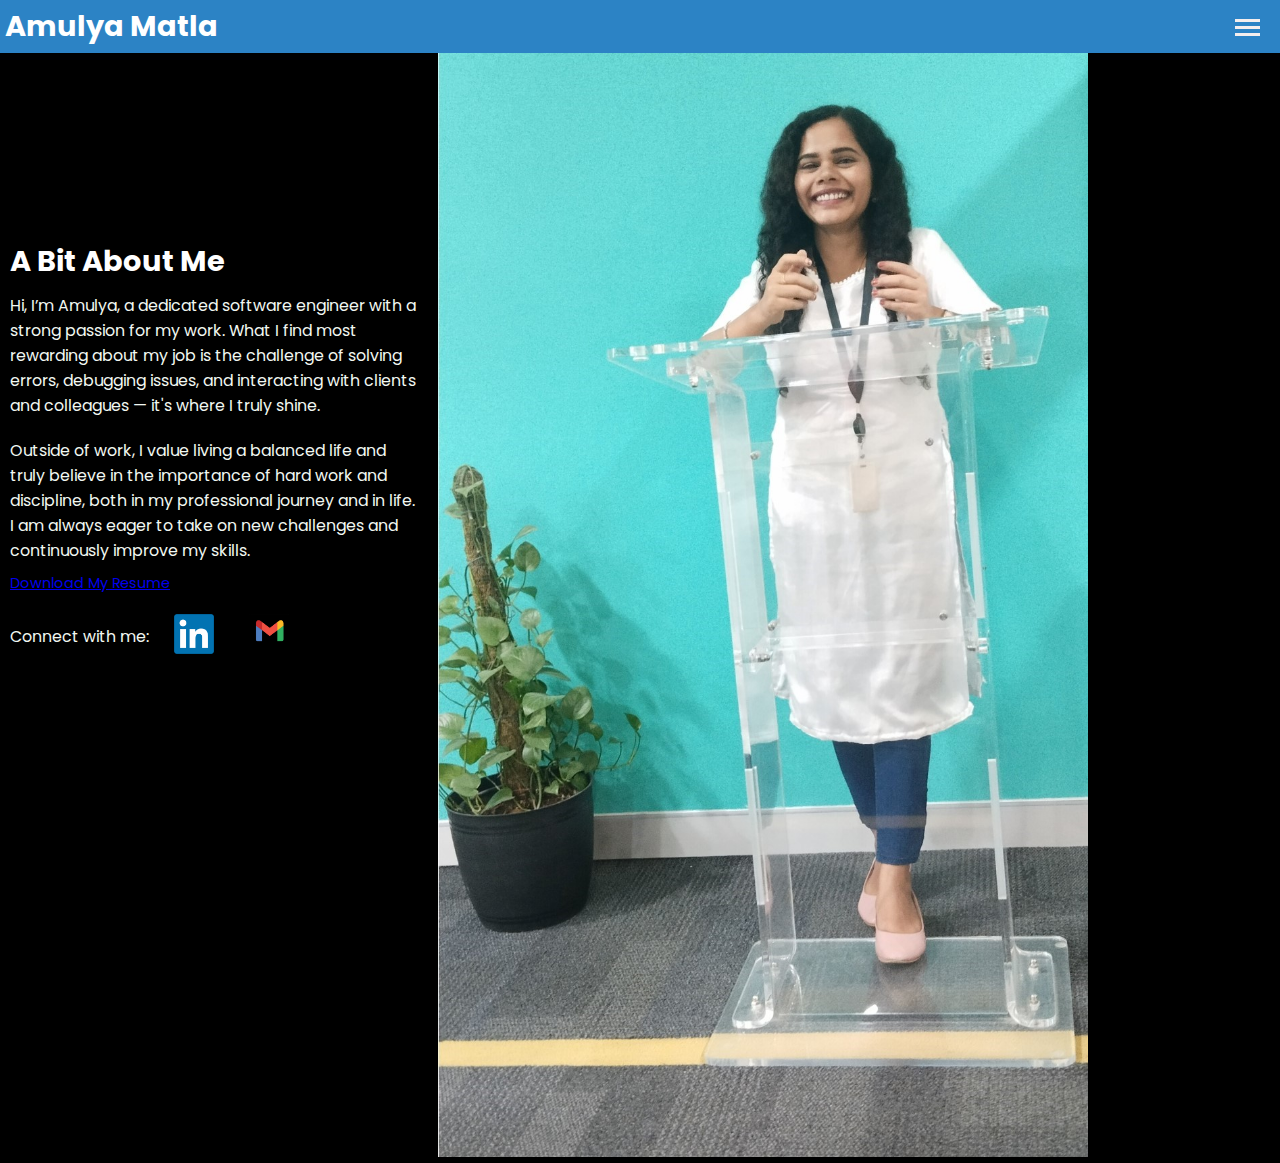
==== About_P.html @ e1691b16 "test19" ====
<!DOCTYPE html>
<html lang="en">
<head>
    <meta charset="UTF-8">
    <meta name="viewport" content="width=device-width, initial-scale=1.0">
    <title>About</title>
    <link rel="stylesheet" href="css/Style_P.css">
    <link rel="stylesheet" href="css/Global_P.css">
</head>
<body>
    <header>
        <div class="logo">
            <h1>Amulya Matla</h1>
        </div>
    
    <nav>
        <div class="hamburger" id="hamburger-menu">
            <div class="bar"></div>
            <div class="bar"></div>
            <div class="bar"></div>
        </div>
        <ul class="nav-links" id="nav-links">
            <li><a href="Index_P.html">Home</a></li>
                <li><a href="About_P.html">About</a></li>
                <li><a href="Education_P.html">Education</a></li>
                <li><a href="Project_p.html">Projects</a></li>
                <li><a href="Skills_P.html">Skills</a>
            </li>
        </ul>
    </nav>
    </header>
    <main>
        <div class="About-page clearfix">
            <!-- Profile Photo -->
            <div class="profile-photo">
                <img src="images/MyPic.jpg" alt="My picture" class="profile-logo">
            </div>

            <!-- Text Container -->
            <div class="text-container">
                <h1>A Bit About Me</h1>
                <p>Hi, I’m Amulya, a dedicated software engineer with a strong passion for my work. What I find most rewarding about my job is the challenge of solving errors, debugging issues, and interacting with clients and colleagues — it's where I truly shine.</p>
                <p>Outside of work, I value living a balanced life and truly believe in the importance of hard work and discipline, both in my professional journey and in life. I am always eager to take on new challenges and continuously improve my skills.</p>
                <a href="Doc's/Amulya_Exp_Resume.pdf" download="My_Resume.pdf">Download My Resume</a>
                
                <!-- Contact Info -->
                <div class="contact-info">
                    <p>Connect with me:</p>
                    <a href="https://www.linkedin.com/in/matla-amulya-426183240/" target="_blank" rel="noopener noreferrer">
                        <img src="images/linkedin.png" alt="LinkedIn Logo" class="social-logo">
                    </a>
                    <a href="mailto:amulyamatla8@gmail.com">
                        <img src="images/maillogo.jpg" alt="Gmail Logo" class="social-logo">
                    </a>
                </div>
            </div>
        </div>
    </main>

    <script src="Javascripts/Script_P.js"></script>
</body>
</html>
---- css/Style_P.css ----
@import url('https://fonts.googleapis.com/css2?family=Poppins:wght@400;600&display=swap');

body {
    background-color: #000000; /* Black background */
    margin: 0;
    font-family: 'Poppins', sans-serif; /* Font similar to the one in the picture */
    color: white; /* Default text color */
    font-size: 0.9em; 
    display: flex;
    justify-content: center;
    align-items: center;
    height: 100vh; /* Full screen height */
    padding: 10px;
}

.container {
    width: 80%; /* Reduced width to avoid stretching the entire page */
    display: flex;
    justify-content: center; /* Center both text and image */
    align-items: center;
    padding: 0; /* Remove extra padding */
    /*gap: 20px; /* Space between text and image */
}

.text-container {
    text-align: left; /* Align text to the left */
    display: flex;
    flex-direction: column; /* Stack the text */
    justify-content: center; /* Center text vertically */
    
}

h1 {
    font-size: 2em;
    margin: 0;
    
}

p {
    font-size: 1.4em;
    margin: 10px 0;
    
}


.amulya-photo {
    width: 250px; /* Adjust image size */
    height: 250px; /* Circular shape */
    border-radius: 50%; /* Make it circular */
    object-fit: cover; /* Ensure the image covers the area */
    margin-left: 10px; /* Space between text and image */
}

nav {
    margin-top: 10px; /* Adjust the margin to move the menu closer */
}

nav ul {
    list-style-type: none;
    padding: 0;
}

nav a {
    
    color: white;
    text-decoration: none;
    margin:0px 5px 10px; /* Adjusted margin for closer spacing */
    
    font-size: 1.1em; /* Reduced font size for the navigation links */
    font-weight: 600; /* Similar font weight to match the picture */
}

nav a:hover {
    color: #800080; /* Purple color on hover */
}

/* CSS for cursor effect */
.role {
    font-weight: bold;
    color: #2a9d8f; /* Adjust color as needed */
    padding: 0.2em;
    font-size: 1.1Sem;
    display: inline-block;
    position: relative;
    font-family: Arial, sans-serif;
    font-style: normal;
    
}

.role::after {
    content: '|';
    position: absolute;
    right: 0;
    animation: blink 1s step-start infinite;
}

@keyframes blink {
    50% { opacity: 0; }
}

.clearfix::after {
    content: "";
    clear: both;
    display: table;
}
/*-----------------------------------------------*/

/* About Page */
 h1 {
    color:white; /* Unique color for Skills page heading */
   
}
.About-page P {
    color: hsl(120, 27%, 96%);
    font-size: 1.1em;
}
.About-page {
    display: flex; /* Flexbox for layout */
    align-items: center; /* Vertically center content */
    justify-content: space-between; /* Ensure space between text and image */
    height: 100vh; /* Full height of the viewport */
    flex-direction: row-reverse;
}

.profile-photo {
    height: 90vh; /* Adjust the height of the image to 90% of the viewport */
    width: auto; /* Let the width adjust automatically */
    margin-right: 20px; /* Space between the image and the right side */
}

.profile-photo img {
    height: 100%; /* Ensure the image takes full height of its container */
    width: auto; /* Maintain aspect ratio */
    object-fit: contain; /* Ensure the whole image is visible */
    object-position: center; /* Center the image inside the container */
}
.text-container h1{
   color: white;
}

.text-container {
    display: flex;
    flex-direction: column; /* Ensure the text stacks top to bottom */
    justify-content: center; /* Vertically center the text */
    align-items: flex-start; /* Align text to the left */
    width: 40%; /* Set width for the text container */
    padding-right: 20px; /* Add space between text and image */
}
.contact-info {
    margin-top: 20px;
    display: flex;
    flex-direction: row; /* Arrange icons in a row */
    gap: 15px; /* Space between the contact icons */
}

.contact-info a {
    display: inline-block;
}
/*-----------------------------------------------*/
.Project-page p{
    font-size: 1.1em;
}
/* Image Size Styling */
.Project-page img {
    width: 150px; /* Set the width of the images */
    height: auto; /* Keep the aspect ratio intact */
    max-height: 150px; /* Ensure images don’t exceed a certain height */
    object-fit: cover; /* Ensures the image fits within the given dimensions */
    margin: 10px; /* Optional: Add spacing around the images */
    border-radius: 10px; /* Optional: Round the corners of the images */
}

/* Image Size Styling */
.section {
    /*text-align: left; /* Align text to the left */
   /* display: flex;
    flex-direction: column; /* Stack the text */
    
    font-size: 0.9em;
    justify-content: center; /* Center text vertically */

}
.section img{
    width: 150px; /* Set the width of the images */
    height: auto; /* Keep the aspect ratio intact */
    max-height: 150px; /* Ensure images don’t exceed a certain height */
    object-fit: cover; /* Ensures the image fits within the given dimensions */
    margin: 10px; /* Optional: Add spacing around the images */
    border-bottom: 2px solid #ccc;
    border-radius: 10px; /* Optional: Round the corners of the images */
}
.section p{
 font-size: 1.1em;
 
}

.Certifications img {
    width: 150px; /* Set the width of the images */
    height: auto; /* Keep the aspect ratio intact */
    max-height: 150px; /* Ensure images don’t exceed a certain height */
    object-fit: cover; /* Ensures the image fits within the given dimensions */
    margin: 10px; /* Optional: Add spacing around the images */
    border-bottom: 2px solid #ccc;
    border-radius: 10px; /* Optional: Round the corners of the images */
}

.skills-page {
    display: grid;
    grid-template-columns: repeat(auto-fit, minmax(120px, 1fr)); /* Responsive grid layout */
    gap: 15px;
    justify-items: center;
    align-items: center;
    padding: 20px;
}

.skill {
    text-align: center; /* Centers the image and text */
}

.skill img {
    width: 100px;
    height: auto;
    max-height: 100px;
    object-fit: cover;
    border-radius: 10px;
    margin-bottom: 10px; /* Space between image and text */
}

.skill p {
    font-size: 0.8em;
    color: #fff; /* White text color */
    margin: 0;
}


.contact-info {
    margin-top: 20px;
}

.contact-info a {
    display: inline-block;
    margin: 0 10px;
}

.social-logo {
    width: 40px; /* Adjust size as needed */
    height: auto;
}

.social-logo:hover {
    opacity: 0.8; /* Optional: adds a hover effect */
}

.skills-section {
    margin: 20px;
}

.tech-icons {
    display: flex;
    justify-content: space-around;
    align-items: center;
    margin-top: 10px;
}

.tech-icons img {
    max-width: 100px; /* Adjust size as needed */
    padding: 10px;
}

h2 {
    font-size: 1.5rem;
    color: #333;
    text-align: left;
    border-bottom: 2px solid #ccc;
    padding-bottom: 5px;
}

/*----------------------------------------------------------------------------*/
@media (max-width: 768px) { /* Tablets and smaller screens */
    .container, .text-container {
        flex-direction: column; /* Stack the text and image vertically */
        align-items: center; /* Center them */
        text-align: center; /* Center the text */
    }
    .amulya-photo, .profile-photo img {
        width: 150px; /* Smaller image size for mobile */
        height: 150px; /* Keep it circular */
        margin: 10px 0; /* Add space between image and text */
    }
    h1 {
        font-size: 1.5em; /* Smaller heading size for mobile */
    }
    p {
        font-size: 1.2em; /* Smaller paragraph size for readability */
    }
    nav a {
        font-size: 1em; /* Adjust navigation link size */
    }
}

@media (max-width: 480px) { /* Mobile phones */
    .container, .text-container {
        width: 100%; /* Make the container full width */
        padding: 0 20px; /* Add some padding for better mobile view */
    }
    .amulya-photo, .profile-photo img {
        width: 80px; /* Even smaller image for mobile */
        height: 80px;
    }
    h1 {
        font-size: 1.3em; /* Even smaller heading size for mobile */
    }
    p {
        font-size: 1em; /* Adjust font size */
    }
    nav a {
        font-size: 0.9em; /* Further reduce navigation link size */
        margin: 5px; /* Reduce margin for better fit */
    }
}

.amulya-photo, .profile-photo img {
    max-width: 80%; /* Ensure the image never exceeds its container width */
    height: auto; /* Maintain the aspect ratio */
}
---- css/Global_P.css ----
/* Ensure global reset */
* {
    margin: 0;
    padding: 0;
    box-sizing: border-box;
}

/* Header Styling */
/* Header Styling */
header {
    background-color: #2c83c5;
    color: white;
    display: flex;
    justify-content: space-between;
    align-items: center;
    padding: 5px;
    position: fixed;
    top: 0;
    left: 0;
    width: 100%;
    z-index: 1000;
}

/* Custom header for other pages */
.custom-header {
    background-color: #000000;
    color: white;
    display: flex;
    justify-content: space-between;
    align-items: center;
    padding: 5px;
    position: fixed;
    top: 0;
    left: 0;
    width: 100%;
    z-index: 1000;
}

/* Hamburger Menu */
.hamburger {
    cursor: pointer;
    display: inline-block;
    position: absolute; /* Absolute positioning to place it at top-right */
    top: 15px; /* Adjust vertical position */
    right: 20px; /* Adjust horizontal position to move it away from the edge */
}

/* Hamburger Bars */
.bar {
    width: 25px;
    height: 3px;
    background-color: #f4eeee;
    margin: 4px 0;
    transition: 0.4s;
}

/* Navigation Links */
.nav-links {
    list-style: none;
    display: none; /* Hidden by default */
    flex-direction: column;
    position: absolute;
    right: 10px;
    top: 50px;
    background-color: #000000;
    width: 200px;
    padding: 10px;
}

.nav-links li {
    margin: 10px 0;
}

.nav-links a {
    text-decoration: none;
    color: #f8f6f6;
    font-size: 18px;
}

/* Show the navigation when active */
.nav-active {
    display: flex; /* Show the nav links when active */
}
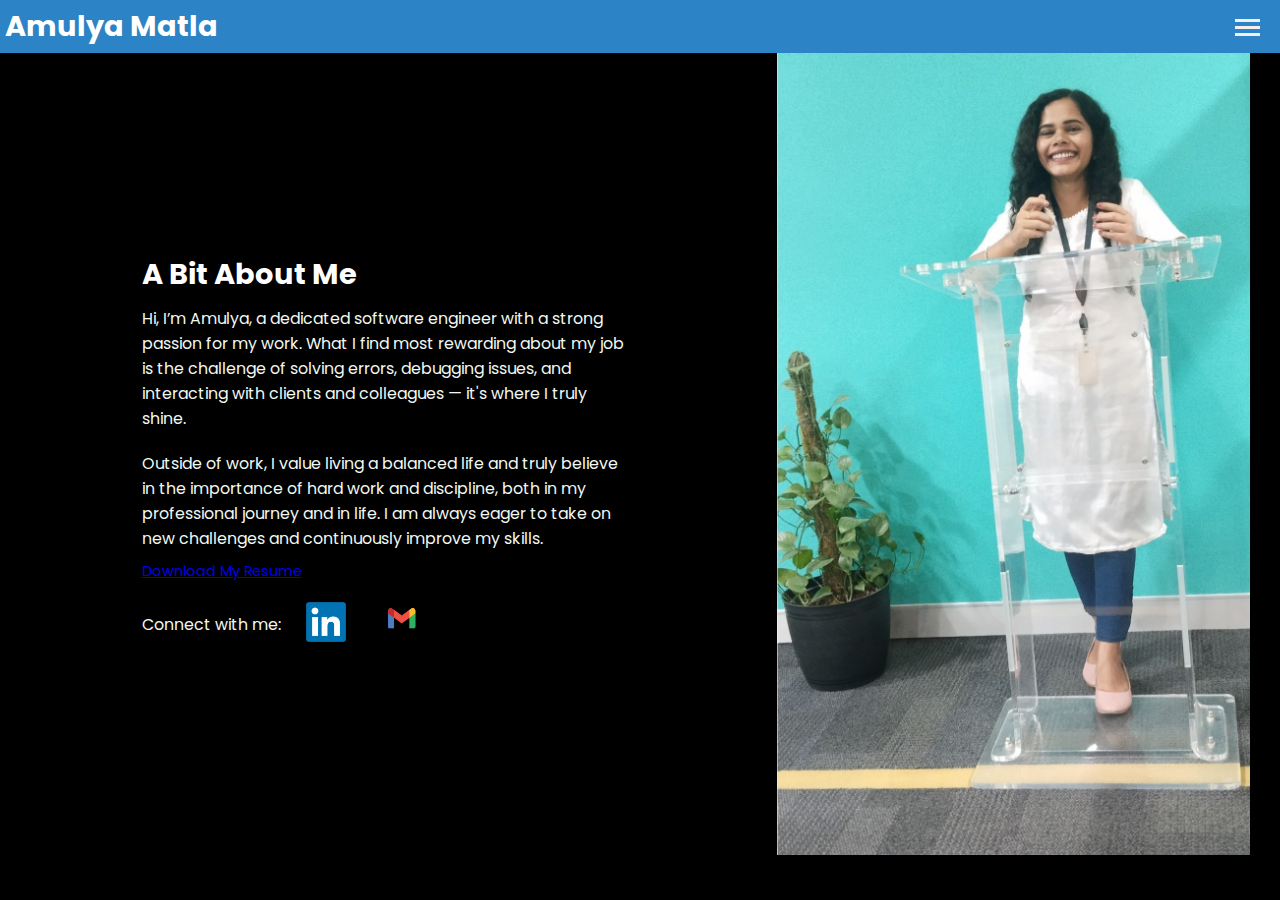
==== commit 49d35d67: "test in abt page" ====
--- a/About_P.html
+++ b/About_P.html
@@ -20,7 +20,7 @@
             <div class="bar"></div>
         </div>
         <ul class="nav-links" id="nav-links">
-            <li><a href="Index_P.html">Home</a></li>
+            <li><a href="index_P.html">Home</a></li>
                 <li><a href="About_P.html">About</a></li>
                 <li><a href="Education_P.html">Education</a></li>
                 <li><a href="Project_p.html">Projects</a></li>
--- a/css/Style_P.css
+++ b/css/Style_P.css
@@ -43,10 +43,10 @@
 }
 
 
-.amulya-photo {
-    width: 250px; /* Adjust image size */
-    height: 250px; /* Circular shape */
-    border-radius: 50%; /* Make it circular */
+.Mainamu-photo {
+    width: 200px; /* Adjust image size */
+    height: 200px; /* Circular shape */
+    border-radius: 60%; /* Make it circular */
     object-fit: cover; /* Ensure the image covers the area */
     margin-left: 10px; /* Space between text and image */
 }
@@ -120,6 +120,7 @@
     justify-content: space-between; /* Ensure space between text and image */
     height: 100vh; /* Full height of the viewport */
     flex-direction: row-reverse;
+    flex-wrap: wrap; /* Allow wrapping for smaller screens */
 }
 
 .profile-photo {
@@ -276,50 +277,3 @@
 }
 
 /*----------------------------------------------------------------------------*/
-@media (max-width: 768px) { /* Tablets and smaller screens */
-    .container, .text-container {
-        flex-direction: column; /* Stack the text and image vertically */
-        align-items: center; /* Center them */
-        text-align: center; /* Center the text */
-    }
-    .amulya-photo, .profile-photo img {
-        width: 150px; /* Smaller image size for mobile */
-        height: 150px; /* Keep it circular */
-        margin: 10px 0; /* Add space between image and text */
-    }
-    h1 {
-        font-size: 1.5em; /* Smaller heading size for mobile */
-    }
-    p {
-        font-size: 1.2em; /* Smaller paragraph size for readability */
-    }
-    nav a {
-        font-size: 1em; /* Adjust navigation link size */
-    }
-}
-
-@media (max-width: 480px) { /* Mobile phones */
-    .container, .text-container {
-        width: 100%; /* Make the container full width */
-        padding: 0 20px; /* Add some padding for better mobile view */
-    }
-    .amulya-photo, .profile-photo img {
-        width: 80px; /* Even smaller image for mobile */
-        height: 80px;
-    }
-    h1 {
-        font-size: 1.3em; /* Even smaller heading size for mobile */
-    }
-    p {
-        font-size: 1em; /* Adjust font size */
-    }
-    nav a {
-        font-size: 0.9em; /* Further reduce navigation link size */
-        margin: 5px; /* Reduce margin for better fit */
-    }
-}
-
-.amulya-photo, .profile-photo img {
-    max-width: 80%; /* Ensure the image never exceeds its container width */
-    height: auto; /* Maintain the aspect ratio */
-}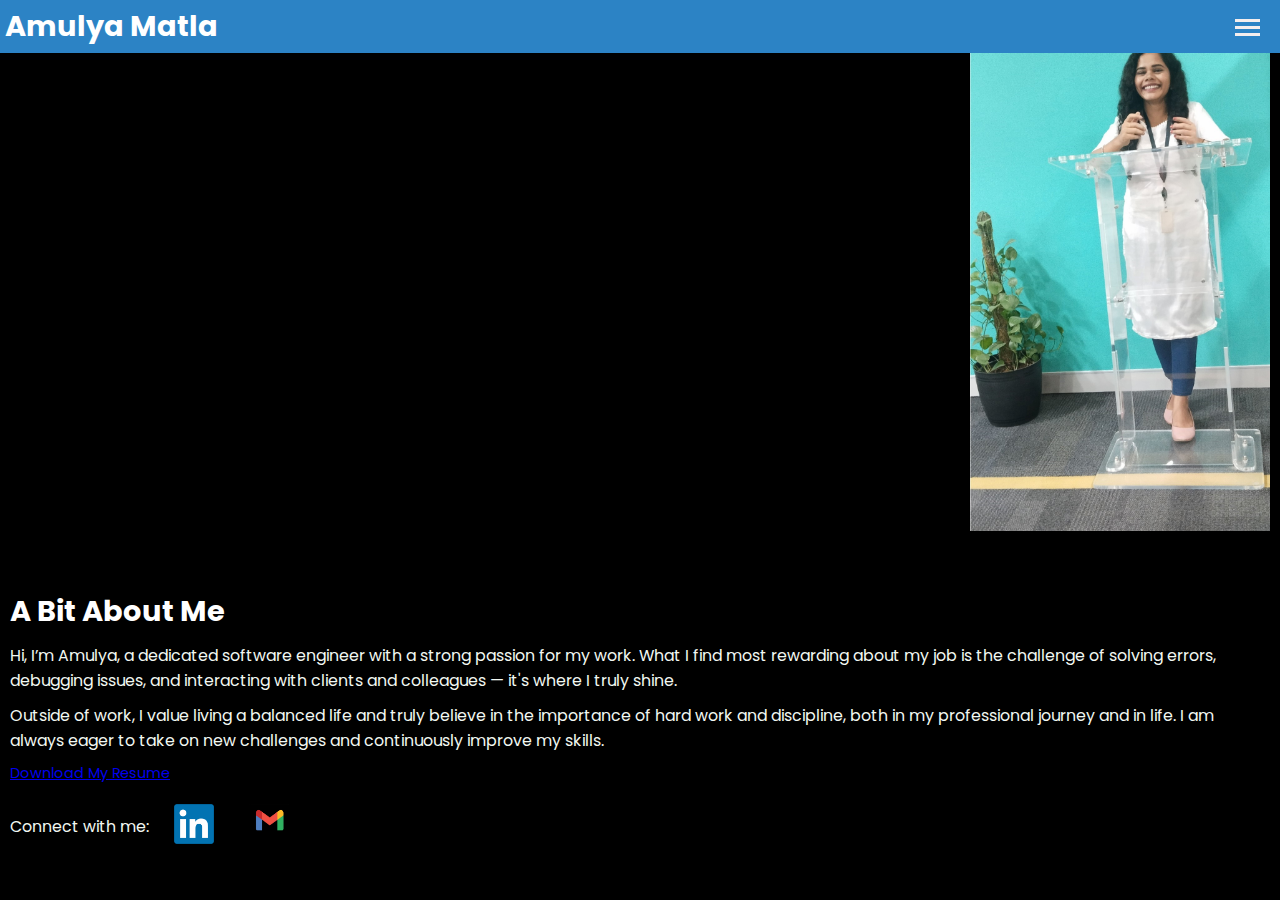
==== commit 552e4d55: "test47" ====
--- a/About_P.html
+++ b/About_P.html
@@ -20,7 +20,7 @@
             <div class="bar"></div>
         </div>
         <ul class="nav-links" id="nav-links">
-            <li><a href="index_P.html">Home</a></li>
+            <li><a href="index.html">Home</a></li>
                 <li><a href="About_P.html">About</a></li>
                 <li><a href="Education_P.html">Education</a></li>
                 <li><a href="Project_p.html">Projects</a></li>
@@ -37,7 +37,7 @@
             </div>
 
             <!-- Text Container -->
-            <div class="text-container">
+            <div class="abouttext-container">
                 <h1>A Bit About Me</h1>
                 <p>Hi, I’m Amulya, a dedicated software engineer with a strong passion for my work. What I find most rewarding about my job is the challenge of solving errors, debugging issues, and interacting with clients and colleagues — it's where I truly shine.</p>
                 <p>Outside of work, I value living a balanced life and truly believe in the importance of hard work and discipline, both in my professional journey and in life. I am always eager to take on new challenges and continuously improve my skills.</p>
--- a/css/Style_P.css
+++ b/css/Style_P.css
@@ -123,18 +123,19 @@
     flex-wrap: wrap; /* Allow wrapping for smaller screens */
 }
 
-.profile-photo {
+/*.profile-photo {
     height: 90vh; /* Adjust the height of the image to 90% of the viewport */
-    width: auto; /* Let the width adjust automatically */
-    margin-right: 20px; /* Space between the image and the right side */
-}
+   /* width: auto; /* Let the width adjust automatically */
+   /* margin-right: 20px; /* Space between the image and the right side */
+    
+/*}
 
 .profile-photo img {
     height: 100%; /* Ensure the image takes full height of its container */
-    width: auto; /* Maintain aspect ratio */
-    object-fit: contain; /* Ensure the whole image is visible */
-    object-position: center; /* Center the image inside the container */
-}
+  /*  width: auto; /* Maintain aspect ratio */
+    /*object-fit: contain; /* Ensure the whole image is visible */
+    /*object-position: center; /* Center the image inside the container */
+/*}*/
 .text-container h1{
    color: white;
 }
@@ -144,9 +145,10 @@
     flex-direction: column; /* Ensure the text stacks top to bottom */
     justify-content: center; /* Vertically center the text */
     align-items: flex-start; /* Align text to the left */
-    width: 40%; /* Set width for the text container */
+    width: 80%; /* Set width for the text container */
     padding-right: 20px; /* Add space between text and image */
 }
+
 .contact-info {
     margin-top: 20px;
     display: flex;
@@ -277,3 +279,76 @@
 }
 
 /*----------------------------------------------------------------------------*/
+/* Styles for the about page */
+.container, .text-container {
+    display: flex;
+    flex-direction: column; /* Stack text and image vertically */
+    align-items: center; /* Center content horizontally */
+    text-align: center; /* Center text */
+    padding: 20px; /* Add padding for spacing */
+}
+
+.profile-photo {
+    margin: 0; /* Remove margin if you want to position the image tightly */
+}
+
+.profile-photo img {
+    width: 300px; /* Default size for laptops */
+    height: auto; /* Keep aspect ratio */
+    object-fit: cover; /* Ensure the image fits nicely */
+    margin-top: 0; /* No margin at the top */
+    margin-bottom: 20px; /* Add some space below the image */
+}
+
+/* Tablets and smaller screens (max-width: 768px) */
+@media (max-width: 768px) { 
+    .container, .text-container {
+        flex-direction: column; /* Stack the text and image vertically */
+        align-items: center; /* Center the content horizontally */
+        text-align: center; /* Center the text */
+    }
+
+    .profile-photo img {
+        width: 150px; /* Smaller image size for tablets */
+        height: auto; /* Maintain aspect ratio */
+        margin: 10px 0; /* Add space between the image and text */
+    }
+
+    h1 {
+        font-size: 1.5em; /* Adjust heading size */
+    }
+
+    p {
+        font-size: 1.2em; /* Adjust paragraph size */
+    }
+
+    nav a {
+        font-size: 1em; /* Adjust navigation link size */
+    }
+}
+
+/* Mobile phones (max-width: 480px) */
+@media (max-width: 480px) { 
+    .container, .text-container {
+        width: 100%; /* Make the container full width */
+        padding: 0 20px; /* Add padding for mobile view */
+    }
+
+    .profile-photo img {
+        width: 80px; /* Smaller image for mobile */
+        height: auto; /* Keep it circular */
+    }
+
+    h1 {
+        font-size: 1.3em; /* Adjust heading size for mobile */
+    }
+
+    p {
+        font-size: 1em; /* Adjust paragraph size for readability */
+    }
+
+    nav a {
+        font-size: 0.9em; /* Adjust navigation link size */
+        margin: 5px; /* Reduce margin for better fit */
+    }
+}
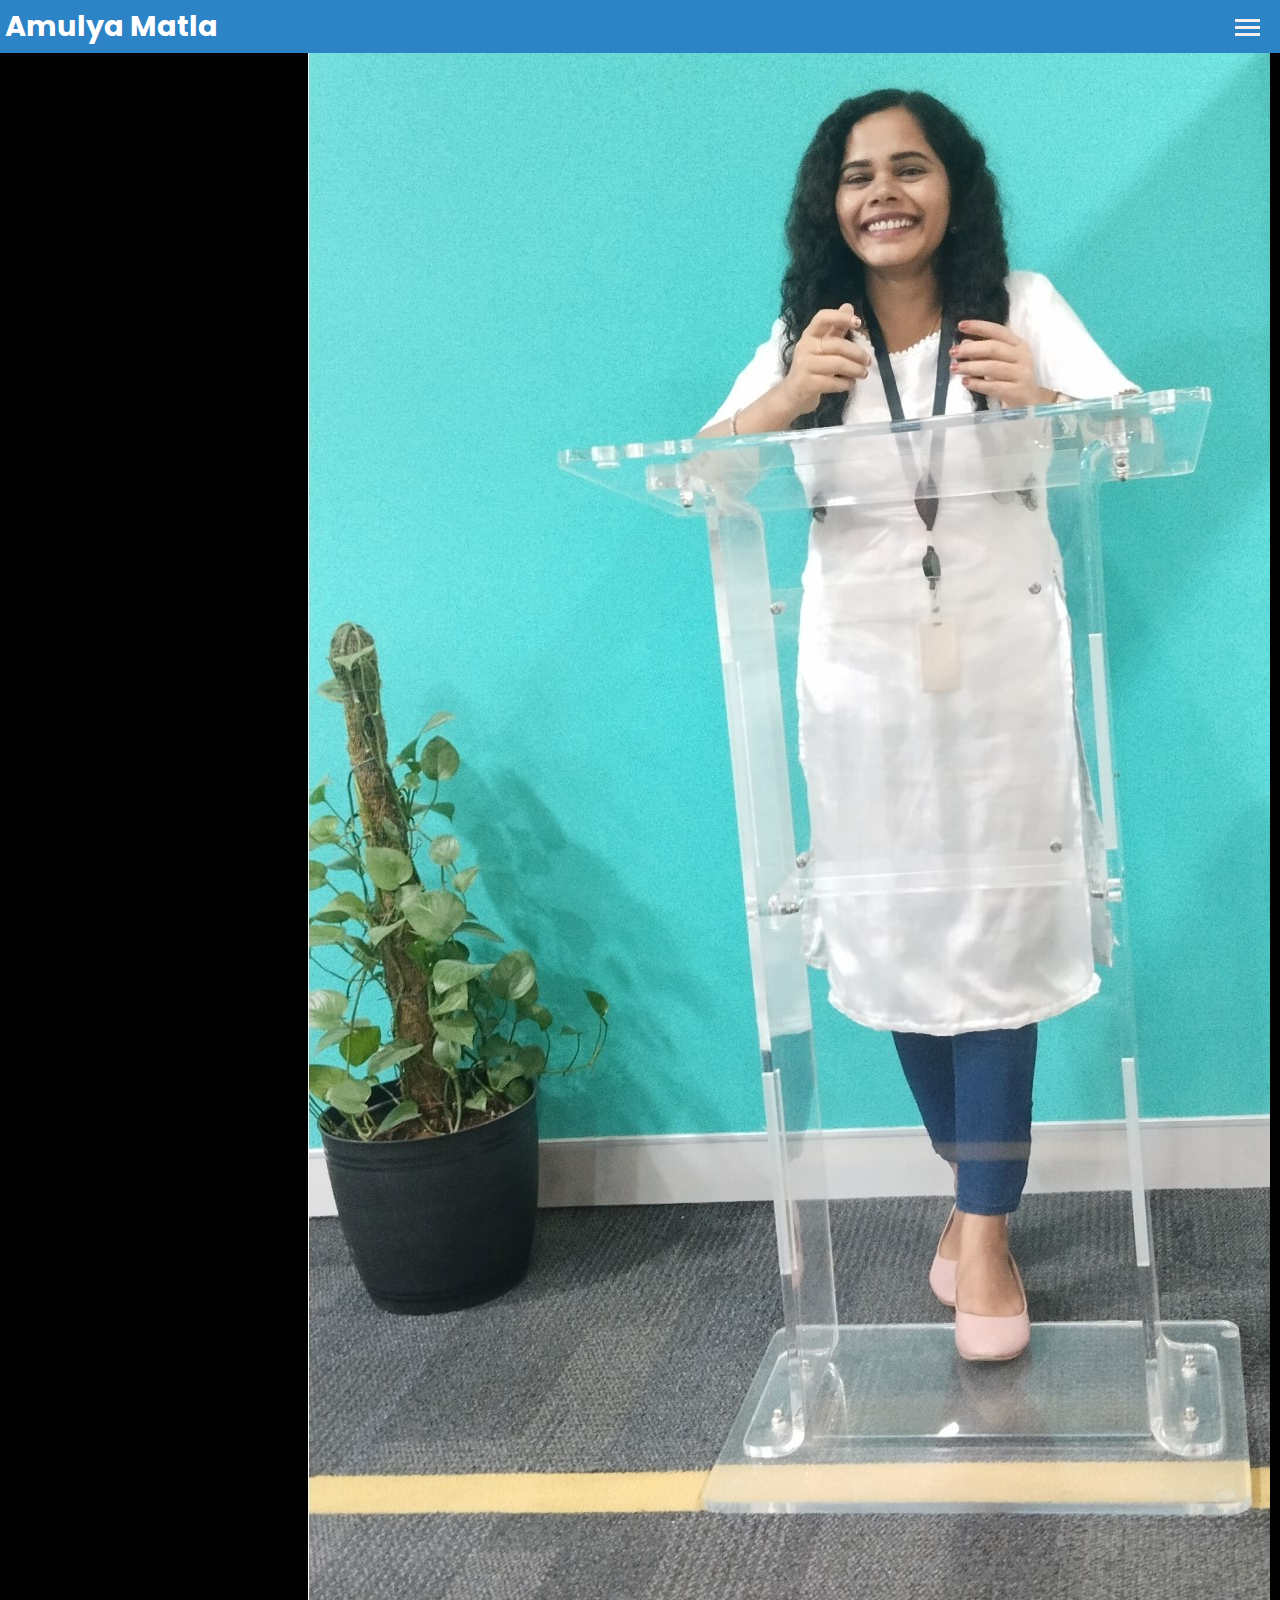
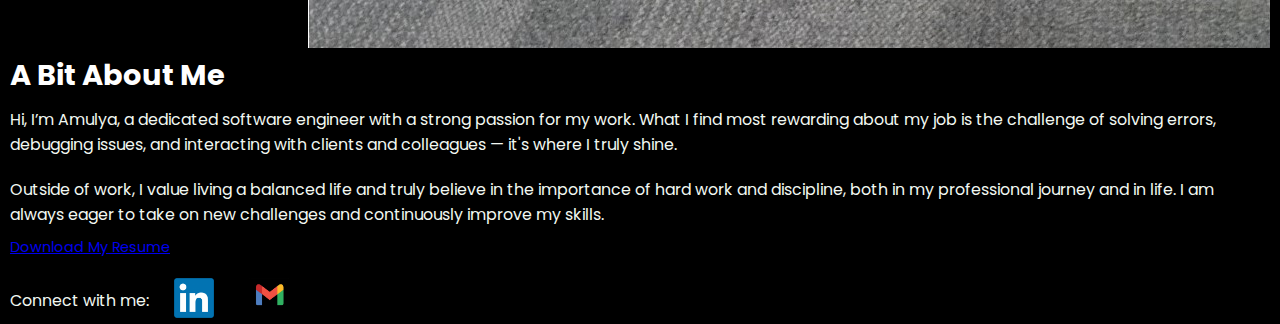
==== commit 6fc90f56: "test 50" ====
--- a/About_P.html
+++ b/About_P.html
@@ -33,7 +33,7 @@
         <div class="About-page clearfix">
             <!-- Profile Photo -->
             <div class="profile-photo">
-                <img src="images/MyPic.jpg" alt="My picture" class="profile-logo">
+                <img src="images/MyPic.jpg" alt="My picture">
             </div>
 
             <!-- Text Container -->
--- a/css/Style_P.css
+++ b/css/Style_P.css
@@ -22,7 +22,7 @@
     /*gap: 20px; /* Space between text and image */
 }
 
-.text-container {
+.abouttext-container {
     text-align: left; /* Align text to the left */
     display: flex;
     flex-direction: column; /* Stack the text */
@@ -123,7 +123,9 @@
     flex-wrap: wrap; /* Allow wrapping for smaller screens */
 }
 
-/*.profile-photo {
+/*.
+
+photo {
     height: 90vh; /* Adjust the height of the image to 90% of the viewport */
    /* width: auto; /* Let the width adjust automatically */
    /* margin-right: 20px; /* Space between the image and the right side */
@@ -288,17 +290,17 @@
     padding: 20px; /* Add padding for spacing */
 }
 
-.profile-photo {
+/*.profile-photo {
     margin: 0; /* Remove margin if you want to position the image tightly */
-}
+/*}
 
 .profile-photo img {
     width: 300px; /* Default size for laptops */
-    height: auto; /* Keep aspect ratio */
-    object-fit: cover; /* Ensure the image fits nicely */
-    margin-top: 0; /* No margin at the top */
-    margin-bottom: 20px; /* Add some space below the image */
-}
+   /* height: auto; /* Keep aspect ratio */
+  /*  object-fit: cover; /* Ensure the image fits nicely */
+  /*  margin-top: 0; /* No margin at the top */
+  /*  margin-bottom: 20px; /* Add some space below the image */
+/*}
 
 /* Tablets and smaller screens (max-width: 768px) */
 @media (max-width: 768px) { 
@@ -312,6 +314,12 @@
         width: 150px; /* Smaller image size for tablets */
         height: auto; /* Maintain aspect ratio */
         margin: 10px 0; /* Add space between the image and text */
+        max-height: 150px; /* Ensure images don’t exceed a certain height */
+        object-fit: cover; /* Ensures the image fits within the given dimensions */
+        /*margin: 10px; /* Optional: Add spacing around the images */
+        border-bottom: 2px solid #ccc;
+        border-radius: 10px; /* Optional: Round the corners of the images */
+        
     }
 
     h1 {
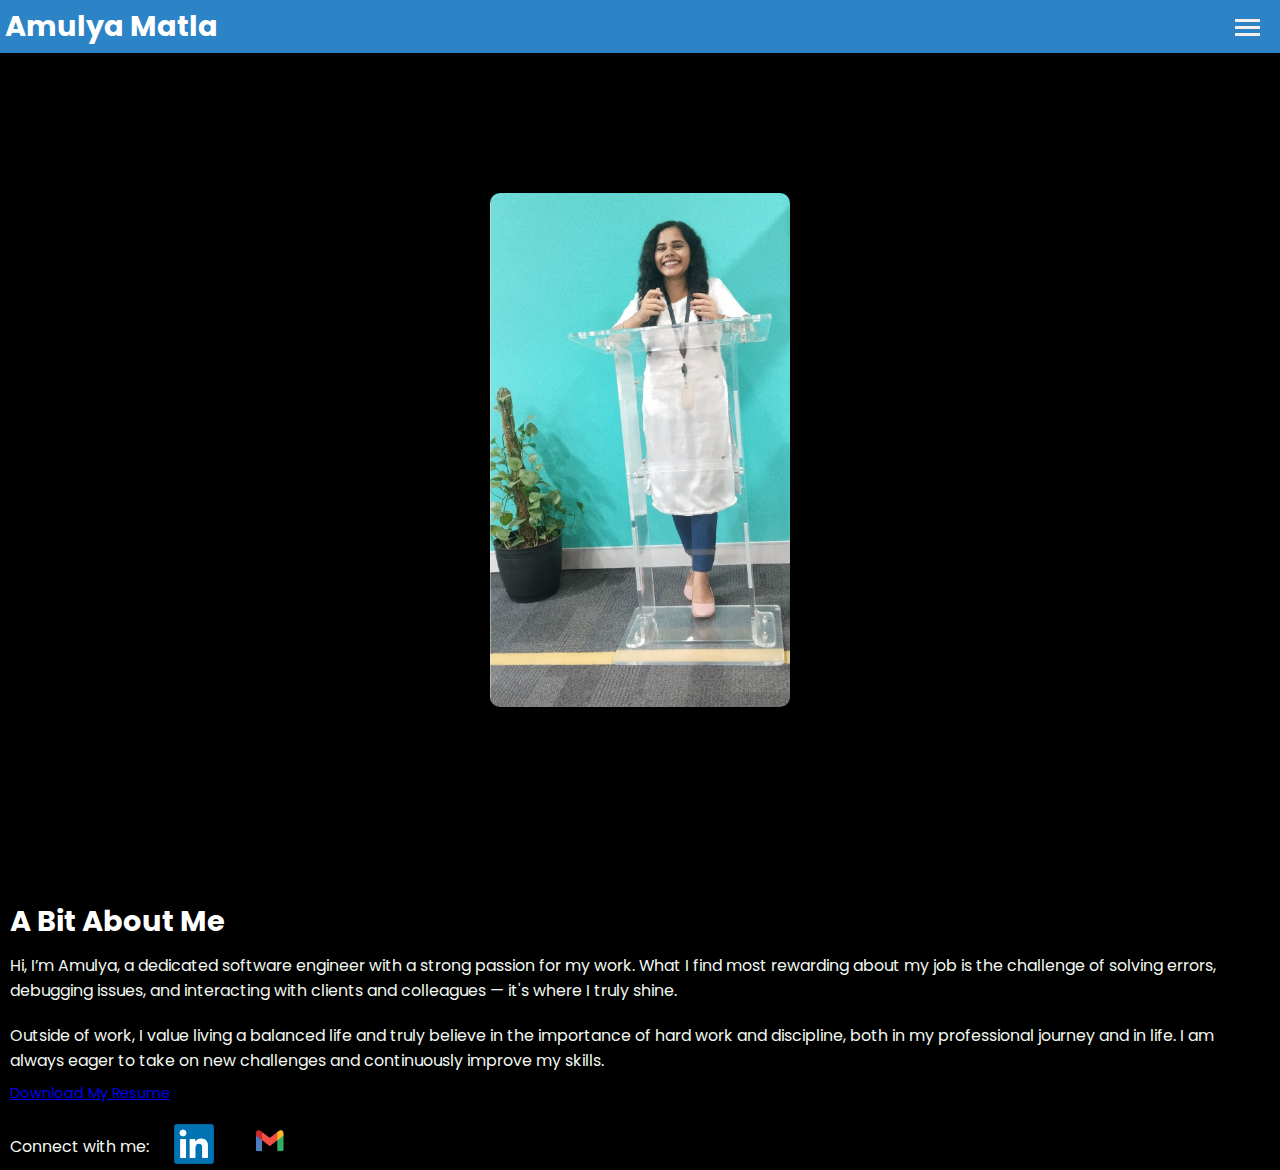
==== commit bfdbe67c: "test70" ====
--- a/About_P.html
+++ b/About_P.html
@@ -33,7 +33,7 @@
         <div class="About-page clearfix">
             <!-- Profile Photo -->
             <div class="profile-photo">
-                <img src="images/MyPic.jpg" alt="My picture">
+                <img src="images/MyPic.jpg" alt="My aboutpicture">
             </div>
 
             <!-- Text Container -->
@@ -41,7 +41,7 @@
                 <h1>A Bit About Me</h1>
                 <p>Hi, I’m Amulya, a dedicated software engineer with a strong passion for my work. What I find most rewarding about my job is the challenge of solving errors, debugging issues, and interacting with clients and colleagues — it's where I truly shine.</p>
                 <p>Outside of work, I value living a balanced life and truly believe in the importance of hard work and discipline, both in my professional journey and in life. I am always eager to take on new challenges and continuously improve my skills.</p>
-                <a href="Doc's/Amulya_Exp_Resume.pdf" download="My_Resume.pdf">Download My Resume</a>
+                <a href="Doc's/AmulyaMatla_Exp_Resume.pdf" download="My_Resume.pdf">Download My Resume</a>
                 
                 <!-- Contact Info -->
                 <div class="contact-info">
--- a/css/Style_P.css
+++ b/css/Style_P.css
@@ -257,7 +257,8 @@
 }
 
 .skills-section {
-    margin: 20px;
+    margin: 30px;
+    
 }
 
 .tech-icons {
@@ -288,65 +289,49 @@
     align-items: center; /* Center content horizontally */
     text-align: center; /* Center text */
     padding: 20px; /* Add padding for spacing */
-}
-
-/*.profile-photo {
-    margin: 0; /* Remove margin if you want to position the image tightly */
-/*}
-
+    width: 100%;  /* Makes sure the container spans full width */
+}
+/* For the profile photo container */
+.profile-photo {
+    display: flex;  /* Use flexbox for layout */
+    justify-content: center;  /* Center the image horizontally */
+    align-items: center;  /* Center the image vertically */
+    margin: 0 auto;  /* Center the container itself */
+    height: 100vh;  /* Make it take up full screen height */
+    text-align: center;  /* Center any text inside */
+}
+
+/* Profile image styling */
 .profile-photo img {
-    width: 300px; /* Default size for laptops */
-   /* height: auto; /* Keep aspect ratio */
-  /*  object-fit: cover; /* Ensure the image fits nicely */
-  /*  margin-top: 0; /* No margin at the top */
-  /*  margin-bottom: 20px; /* Add some space below the image */
-/*}
+    width: 300px;  /* Default size for larger screens */
+    height: auto;  /* Maintain aspect ratio */
+    object-fit: cover;  /* Ensure the image fits nicely */
+    border-radius: 10px;  /* Optional: Add rounded corners */
+    margin: 0;  /* Remove any extra margins */
+}
 
 /* Tablets and smaller screens (max-width: 768px) */
 @media (max-width: 768px) { 
-    .container, .text-container {
-        flex-direction: column; /* Stack the text and image vertically */
-        align-items: center; /* Center the content horizontally */
-        text-align: center; /* Center the text */
+    .profile-photo {
+        height: auto;  /* Remove full height on smaller screens */
     }
 
     .profile-photo img {
-        width: 150px; /* Smaller image size for tablets */
-        height: auto; /* Maintain aspect ratio */
-        margin: 10px 0; /* Add space between the image and text */
-        max-height: 150px; /* Ensure images don’t exceed a certain height */
-        object-fit: cover; /* Ensures the image fits within the given dimensions */
-        /*margin: 10px; /* Optional: Add spacing around the images */
-        border-bottom: 2px solid #ccc;
-        border-radius: 10px; /* Optional: Round the corners of the images */
-        
-    }
-
-    h1 {
-        font-size: 1.5em; /* Adjust heading size */
-    }
-
-    p {
-        font-size: 1.2em; /* Adjust paragraph size */
-    }
-
-    nav a {
-        font-size: 1em; /* Adjust navigation link size */
+        width: 150px;  /* Smaller image size for tablets */
     }
 }
 
 /* Mobile phones (max-width: 480px) */
 @media (max-width: 480px) { 
-    .container, .text-container {
-        width: 100%; /* Make the container full width */
-        padding: 0 20px; /* Add padding for mobile view */
+    .profile-photo {
+        height: auto;  /* Adjust height for mobile */
     }
 
     .profile-photo img {
-        width: 80px; /* Smaller image for mobile */
+        width: 150px;  /* Smaller image size for mobile */
         height: auto; /* Keep it circular */
-    }
-
+        margin-top: 20px;
+    }
     h1 {
         font-size: 1.3em; /* Adjust heading size for mobile */
     }
